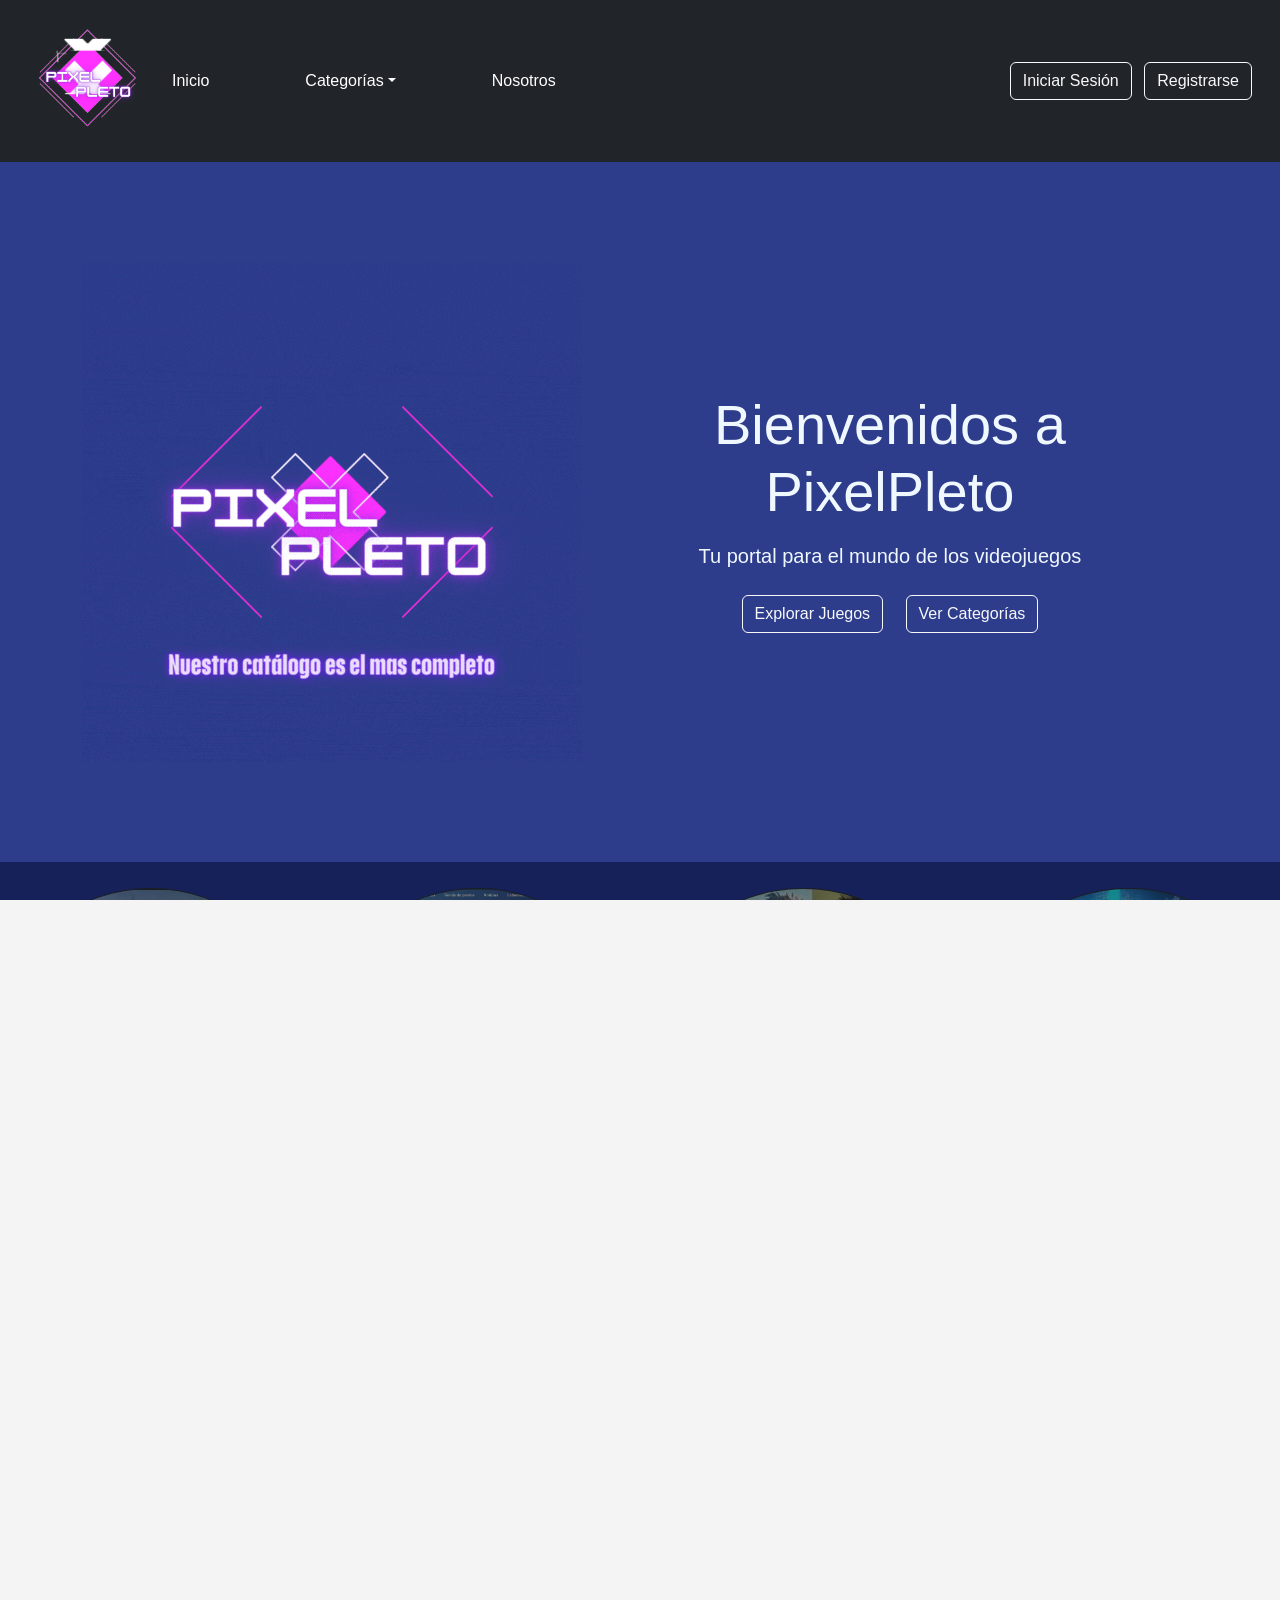
==== index.html @ 940c9767 "Primer Commit" ====
<!DOCTYPE html>
<html lang="en">
<head>
    <meta charset="UTF-8">
    <meta name="viewport" content="width=device-width, initial-scale=1.0">
    <meta name="description" content="Portal gaming PixelPleto - Explora videojuegos, galerías y contenido gaming">
    
    <!-- Óptimo orden de carga de estilos -->
    <link rel="icon" href="../ASSETS/ICONS/Equipo.ico" type="image/x-icon">    
    <link href="https://cdn.jsdelivr.net/npm/bootstrap@5.3.5/dist/css/bootstrap.min.css" rel="stylesheet" integrity="sha384-SgOJa3DmI69IUzQ2PVdRZhwQ+dy64/BUtbMJw1MZ8t5HZApcHrRKUc4W0kG879m7" crossorigin="anonymous">
    <link rel="stylesheet" href="./ASSETS/CSS/style.css">
    <link href="https://cdnjs.cloudflare.com/ajax/libs/font-awesome/5.15.4/css/all.min.css" rel="stylesheet">

    <!-- Variables CSS globales -->
    <style>
        :root {
            --primary-color: #3498db;
            --secondary-color: #2ecc71;
            --dark-bg: #1a1a1a;
            --light-text: #ffffff;
        }
    </style>

    <title>PixelPleto | Tu Portal Gaming</title>
</head>
<body>
    <header class="site-header">
        <nav class="navbar navbar-expand-lg navbar-dark bg-dark">
            <div class="container-fluid">
                <a class="navbar-brand" href="./index.html">
                    <img src="./ASSETS/ICONS/Equipologo.svg" alt="Logo PixelPleto" loading="lazy" width="120" height="auto">
                </a>
                <button class="navbar-toggler" type="button" data-bs-toggle="collapse" data-bs-target="#navbarNav" aria-controls="navbarNav" aria-expanded="false" aria-label="Toggle navigation">
                    <span class="navbar-toggler-icon"></span>
                </button>
                <div class="collapse navbar-collapse" id="navbarNav">
                    <div class="navbarSupportedContent w-100">
                        <ul class="navbar-nav">
                            <li class="nav-item"><a class="nav-link" href="./index.html">Inicio</a></li>
                            <li class="nav-item dropdown">
                                <a class="nav-link dropdown-toggle " data-bs-toggle="dropdown" href="./PAGES/categoria.html" role="button" aria-expanded="false">Categorías</a>
                                <ul class="dropdown-menu">
                                    <li><a class="dropdown-item" href="./PAGES/accion.html">Acción</a></li>
                                    <li><a class="dropdown-item" href="./PAGES/estrategia.html">Estrategia</a></li>
                                    <li><a class="dropdown-item" href="./PAGES/combate.html">Combate</a></li>
                                    <li><hr class="dropdown-divider"></li>
                                    <li><a class="dropdown-item" href="#">Otros</a></li>
                                </ul>
                            </li>
                            <li class="nav-item"><a class="nav-link" href="./PAGES/nosotros.html">Nosotros</a></li>
                        </ul>
                        
                        <div class="auth-buttons">
                            <a href="./PAGES/login.html" class="btn btn-outline-light me-2">Iniciar Sesión</a>
                            <a href="./PAGES/registro.html" class="btn btn-outline-light">Registrarse</a>
                        </div>
                    </div>
                </div>
            </div>
        </nav>
        <section class="hero-section">
            <div class="container hero-content">
                <div class="logo-container">
                    <img src="./ASSETS/ICONS/Equipol.gif" alt="Animación PixelPleto" loading="lazy">
                </div>
                
                <div class="container-text text-center">
                    <h1 class="display-4 mb-3">Bienvenidos a PixelPleto</h1>
                    <p class="lead mb-4">Tu portal para el mundo de los videojuegos</p>
                    
                    <div class="cta-buttons">
                        <a href="./PAGES/galeria.html" class="btn btn-outline-light me-2">Explorar Juegos</a>
                        <a href="./PAGES/categoria.html" class="btn btn-outline-light">Ver Categorías</a>
                    </div>
                </div>
            </div>
        </section>
    </header>
<!---------------------------------------------------------------------->
    <main class="site-main">
        <section class="features-section-one py-3">
            <div class="container-card-one">    
                <div class="row">
                    <article class="feature-card col-md">
                        <div class="card text-center text-bg-dark">
                            <img src="./ASSETS/IMG/juegoss.webp" class="card-img" alt="...">
                            <div class="card-img-overlay">
                                <h3 class="card-title">Juegos Populares</h3>
                                <p class="card-text">Descubre los títulos más jugados y aclamados por la comunidad gamer.</p>
                            </div>
                        </div>
                    </article>
                    <article class="feature-card col-md">
                        <div class="card text-center text-bg-dark">
                            <img src="./ASSETS/IMG/steam.webp" class="card-img" alt="...">
                            <div class="card-img-overlay">
                                <h3 class="card-title">Recomendaciones</h3>
                                <p class="card-text">Encuentra videojuegos recomendados según tus intereses.</p>
                            </div>
                        </div>
                    </article>
                    <article class="feature-card col-md">
                        <div class="card text-center text-bg-dark">
                            <img src="./ASSETS/IMG/galeriaa.webp" class="card-img" alt="...">
                            <div class="card-img-overlay">
                                <h3 class="card-title">Galeria Visual</h3>
                                <p class="card-text">Explora imágenes impresionantes de tus videojuegos favoritos.</p>
                            </div>
                        </div>
                    </article>
                    <article class="feature-card col-md">
                        <div class="card text-center text-bg-dark">
                            <img src="./ASSETS/IMG/enlacess.webp" class="card-img" alt="...">
                            <div class="card-img-overlay">
                                <h3 class="card-title">Enlaces Útiles</h3>
                                <p class="card-text">Accede a recursos y sitios web relevantes para gamers.</p>
                            </div>
                        </div>
                    </article>
                    <article class="feature-card col-md">
                        <div class="card text-center text-bg-dark">
                            <img src="./ASSETS/IMG/torneoo.webp" class="card-img" alt="...">
                            <div class="card-img-overlay">
                                <h3 class="card-title">Eventos y Torneos</h3>
                                <p class="card-text">Mantente al día con los eventos y competencias más emocionantes.</p>
                            </div>
                        </div>
                    </article>
                    <article class="feature-card col-md">
                        <div class="card text-center text-bg-dark">
                            <img src="./ASSETS/IMG/comunidadd.webp" class="card-img" alt="...">
                            <div class="card-img-overlay">
                                <h3 class="card-title">Comunidad Activa</h3>
                                <p class="card-text">Conecta con otros jugadores y comparte tu pasión por los videojuegos.</p>
                            </div>
                        </div>
                    </article>
                </div>
            </div>            
        </section>
        <section class="features-section-two py-3">
            <div class="container-card-two">
                <div class="container-text text-center">
                    <h2 class="display-4 mb-3">Explora Categorías</h2>
                    <p class="lead-sub mb-4">Encuentra videojuegos organizados por géneros para facilitar tu búsqueda</p> 
                </div>

                <div class="row">
                    <article class="feature-card col-md-4">
                        <div class="card text-center text-bg-dark">
                            <img src="https://www.xtrafondos.com/thumbs/webp/1_13129.webp" class="card-img" alt="...">
                            <div class="card-img-overlay">
                                <h3 class="card-title">Acción</h3>
                                <a href="./PAGES/accion.html" class="btn btn-outline-light">Explorar</a>
                            </div>
                        </div>
                    </article>
                    <article class="feature-card col-md-4">
                        <div class="card text-center text-bg-dark">
                            <img src="https://www.xtrafondos.com/thumbs/webp/1_11408.webp" class="card-img" alt="...">
                            <div class="card-img-overlay">
                                <h3 class="card-title">Estrategia</h3>
                                <a href="./PAGES/estrategia.html" class="btn btn-outline-light">Explorar</a>
                            </div>
                        </div>
                    </article>
                    <article class="feature-card col-md-4">
                        <div class="card text-center text-bg-dark">
                            <img src="https://www.xtrafondos.com/thumbs/webp/1_9410.webp" class="card-img" alt="...">
                            <div class="card-img-overlay">
                                <h3 class="card-title">Combate</h3>
                                <a href="./PAGES/combate.html" class="btn btn-outline-light">Explorar</a>
                            </div>
                        </div>
                    </article>
                </div>
            </div>            
        </section>
        <section class="features-section-three py-3">
            <div class="container-card-three">
                <div class="container-text text-center">
                    <h2 class="display-4 mb-3">Galería de Videojuegos</h2>
                    <p class="lead-sub mb-4">Sumérgete en una colección visual de momentos épicos y gráficos impresionantes de videojuegos.</p> 
                </div>

                <div class="row">
                    <article class="feature-card col-md-4">
                        <div class="card text-center text-bg-dark">
                            <img src="./ASSETS/IMG/batalla.webp" class="card-img" alt="...">
                            <div class="card-img-overlay">
                                <h3 class="card-title">Batallas Épicas</h3>
                                <a href="./PAGES/galeria.html" class="btn btn-outline-light">Acción</a>
                            </div>
                        </div>
                    </article>
                    <article class="feature-card col-md-4">
                        <div class="card text-center text-bg-dark">
                            <img src="./ASSETS/IMG/mundos.webp" class="card-img" alt="...">
                            <div class="card-img-overlay">
                                <h3 class="card-title">Mundos Fantásticos</h3>
                                <a href="./PAGES/galeria.html" class="btn btn-outline-light">Fantasía</a>
                            </div>
                        </div>
                    </article>
                    <article class="feature-card col-md-4">
                        <div class="card text-center text-bg-dark">
                            <img src="./ASSETS/IMG/competencias.webp" class="card-img" alt="...">
                            <div class="card-img-overlay">
                                <h3 class="card-title">Competencias</h3>
                                <a href="./PAGES/galeria.html" class="btn btn-outline-light">Deportes</a>
                            </div>
                        </div>
                    </article>
                    <article class="feature-card col-md-4">
                        <div class="card text-center text-bg-dark">
                            <img src="./ASSETS/IMG/estrategia.webp" class="card-img" alt="...">
                            <div class="card-img-overlay">
                                <h3 class="card-title">Estrategias Maestras</h3>
                                <a href="./PAGES/galeria.html" class="btn btn-outline-light">Estrategia</a>
                            </div>
                        </div>
                    </article>
                    <article class="feature-card col-md-4">
                        <div class="card text-center text-bg-dark">
                            <img src="./ASSETS/IMG/rol.webp" class="card-img" alt="...">
                            <div class="card-img-overlay">
                                <h3 class="card-title">Aventuras de Rol</h3>
                                <a href="./PAGES/galeria.html" class="btn btn-outline-light">Rol</a>
                            </div>
                        </div>
                    </article>
                    <article class="feature-card col-md-4">
                        <div class="card text-center text-bg-dark">
                            <img src="./ASSETS/IMG/arcade.webp" class="card-img" alt="...">
                            <div class="card-img-overlay">
                                <h3 class="card-title">Clasicos de Arcade</h3>
                                <a href="./PAGES/login.html" class="btn btn-outline-light">Arcade</a>
                            </div>
                        </div>
                    </article>
                </div>
            </div>            
        </section>
        <section class="features-section-four py-3">
            <div class="container-card-four">
                <div class="container-text text-center">
                    <h2 class="display-4 mb-3">Descubre Más en PixelPleto</h2>
                    <p class="lead-sub mb-4">Explora las secciones clave de nuestro sitio y encuentra contenido exclusivo sobre videojuegos.</p>
                    <div class="section-buttons">
                        <a class="btn nav-point btn-outline-light" href="" role="button">Comenzar Ahora</a>
                        <a class="btn nav-point btn-outline-light" href="" role="button">Más Información</a>
                        <!--<button type="button" class="btn nav-point btn-outline-secondary">Comenzar Ahora</button>
                        <button type="button" class="btn nav-point btn-outline-secondary">Más Información</button>-->
                    </div> 
                </div>
            </div>
        </section>
        <section class="features-section-five py-3">
            <div class="container-card-five">
                <div class="container-text text-center">
                    <h2 class="display-4 mb-3">Por qué Elegir PixelPleto</h2>
                    <p class="lead-sub mb-4">Tu fuente confiable para descubrir videojuegos destacados, imágenes únicas y recursos útiles.</p>
                    <div class="section-buttons">
                        <a class="btn nav-point btn-outline-light" href="" role="button">Saber Más</a>
                        <!--<button type="button" class="btn nav-point btn-outline-secondary">Saber Más</button>-->
                    </div>
                </div>

                <div class="row">
                    <article class="feature-card col-md-4">
                        <div class="card card-final text-center text-bg-dark">
                            <img src="./ASSETS/IMG/seguridad.webp" class="card-img img-final" alt="...">
                            <div class="card-img-overlay">
                                <h3 class="card-title">Contenido Curado</h3>
                                <p class="card-textp">Accede a información seleccionada cuidadosamente sobre videojuegos.</p>
                            </div>
                        </div>
                    </article>
                    <article class="feature-card col-md-4">
                        <div class="card card-final text-center text-bg-dark">
                            <img src="./ASSETS/IMG/actualizacion.webp" class="card-img img-final" alt="...">
                            <div class="card-img-overlay">
                                <h3 class="card-title">Actualizaciones Contantes</h3>
                                <p class="card-textp">Mantener al día con las ultimas novedades en el mundo gamer.</p>                            
                            </div>
                        </div>
                    </article>
                    <article class="feature-card col-md-4">
                        <div class="card card-final text-center text-bg-dark">
                            <img src="./ASSETS/IMG/interfaz.webp" class="card-img img-final" alt="...">
                            <div class="card-img-overlay">
                                <h3 class="card-title">Interfaz Intuitiva</h3>
                                <p class="card-textp">Navega fácilmente y encuentra lo que buscas rápidamente.</p>                            
                            </div>
                        </div>
                    </article>
                    <article class="feature-card col-md-4">
                        <div class="card card-final text-center text-bg-dark">
                            <img src="./ASSETS/IMG/comunidad.webp" class="card-img img-final" alt="...">
                            <div class="card-img-overlay">
                                <h3 class="card-title">Comunidad Gamer</h3>
                                <p class="card-textp">Únete a una comunidad apasionada por los videojuegos.</p>                            
                            </div>
                        </div>
                    </article>

                </div>
            </div>            
        </section>  
    </main>
    <!------------------------------------------------------------------>
    <footer class="site-footer bg-dark text-light py-4">
        <div class="container">
            <section class="row contenido-footer gy-4">
                <div class="col-md-4 text-center">
                    <img src="./ASSETS/ICONS/Equipologo.svg" alt="Logo PixelPleto" width="150" height="auto">
                </div> 
            </section>
            <section class="redes-sociales">
                <div class="col-md-4">
                    <div class="social-links">
                        <!-- Enlaces sociales aquí -->
                        <a data-mdb-ripple-init class="button-network__button" href="https://www.facebook.com" role="button">
                            <i class="fab fa-facebook-f text-white"></i>
                            <p>Facebook</p>
                        </a>
                        <a data-mdb-ripple-init class="button-network__button" href="https://twitter.com" role="button">
                            <i class="fab fa-twitter text-white"></i>
                            <p>Twitter</p>
                        </a>
                        <a data-mdb-ripple-init class="button-network__button" href="https://www.instagram.com" role="button">
                            <i class="fab fa-instagram text-white"></i>
                            <p>Instagram</p>
                        </a>
                        <a data-mdb-ripple-init class="button-network__button" href="https://www.youtube.com" role="button">
                            <i class="fab fa-youtube text-white"></i>
                            <p>Youtube</p>
                        </a>
                        <a data-mdb-ripple-init class="button-network__button" href="https://www.tiktok.com" role="button">
                            <i class="fab fa-tiktok text-white"></i>
                            <p>Tiktok</p>
                        </a>
                    </div>
                </div>
            </section>
            <section class="contacto-footer">
                <form action="">
                    <div class="row d-flex justify-content-center">
                        <div class="col-auto">
                            <p class="pt-2">
                                <strong>Suscríbase para notificaciones</strong>
                            </p>
                        </div>
                        <div class="col-md-5 col-12">
                            <div data-mdb-input-init class="form-outline mb-4">
                                <input type="email" id="form5Example24" class="form-control" />
                                <label class="form-label" for="form5Example24">Dirección Email</label>
                            </div>
                        </div>
                        <div class="col-auto">
                            <button data-mdb-ripple-init type="submit" class="btn btn-outline-light mb-4">
                                Envíar
                            </button>
                        </div>
                    </div>
                </form>
            </section>
            <div class="copyright mt-4 text-center">
                © 2025 PixelPleto. Todos los derechos reservados.
                <ul class="lista-footer">
                    <li>Cristian Laura Muruchi |</li>
                    <li>| Cristopher Cordova Rebollo |</li>
                    <li>| Felipe Jara Arancibia |</li>
                    <li>| Juan Rojas Marquez</li>
                </ul>
            </div>
        </div>
    </footer>

    <script src="https://cdn.jsdelivr.net/npm/@popperjs/core@2.11.8/dist/umd/popper.min.js" integrity="sha384-I7E8VVD/ismYTF4hNIPjVp/Zjvgyol6VFvRkX/vR+Vc4jQkC+hVqc2pM8ODewa9r" crossorigin="anonymous"></script>
    <script src="https://cdn.jsdelivr.net/npm/bootstrap@5.3.5/dist/js/bootstrap.min.js" integrity="sha384-VQqxDN0EQCkWoxt/0vsQvZswzTHUVOImccYmSyhJTp7kGtPed0Qcx8rK9h9YEgx+" crossorigin="anonymous"></script>    
    <script src="./JS/script.js"></script>
</body>
</html>
---- ASSETS/CSS/style.css ----
/* Estilos Generales */
:root {
    --primary-color: #192340;
    --secondary-color: #239Bff;
    --accent-color: #4981F2;
    --background-color: #f4f4f4;
    --text-color: #333;
    --card-overlay: rgba(0, 0, 0, 0.5);
}

* {
    margin: 0;
    border: 0;
    box-sizing: border-box;
}

html, body {
    width: 100%;
    height: 100%;
    overflow-x: hidden;
    margin: 0;
    padding: 0;
    font-size: 1rem;
    font-family: Arial, sans-serif;
    background-color: var(--background-color);
    color: var(--text-color);
    font-weight: 300;
}

img {
    max-width: 100%;
    height: auto;
}

/* style.css */

/* Encabezado */
.site-header {
    position: relative;
}

.navbar {
    padding: 1rem;
}
.navbar-nav {
    gap: 20px;
}
.navbar-nav .nav-item {
    margin-right: 60px;
}

.nav-link {
    color: var(--light-text) !important;
}

.nav-link:hover {
    color: var(--primary-color) !important;
}

.auth-buttons .btn {
    transition: background-color 0.3s, border-color 0.3s;
}

.auth-buttons .btn:hover {
    background-color: var(--primary-color);
    border-color: var(--primary-color);
}
.navbarSupportedContent{
    display: flex;
    align-items: center;
    justify-content: space-between;
}
/* Sección Hero */
.hero-section {
    background: url('./ASSETS/IMAGES/hero-background.jpg') no-repeat center center/cover;
    background-color: #2E3C8C;
    padding: 100px 0;
    text-align: center;
}

.hero-content {
    /*max-width: 800px;
    margin: 0 auto;*/
    display: flex;
    align-items: center;
    justify-content: space-between;
}
.container-text h1 {
    color: aliceblue;
}
.container-text p {
    color: aliceblue;
}
.cta-buttons .btn {
    margin: 0 10px;
}
.hidden {
    display: none;
}
/* Secciones de características */
.features-section-one {
    padding: 50px 0;
    background-color: #162059;
}

.container-card-one .row .card {
    height: 100%;
    overflow: hidden;
    border-radius: 50%;

}
.container-text h2 {
    color: #192340;
}
.container-text .lead-sub {
    color: #192340;
    font-size: 1.5rem;
}

.features-section-two {
    padding: 50px 0;
    background-color: aliceblue;
}

.features-section-three {
    padding: 50px 0;
    background-color: aliceblue;
}

.features-section-four {
    background-color: #162059;
}
.container-card-four .container-text h2 {
    color: aliceblue;
}
.container-card-four .container-text p {
    color: aliceblue;
}
.section-buttons {
    display: flex;
    justify-content: space-evenly;
    align-items: center;
}


.features-section-five {
    background-color: #2E3C8C;
}
.container-card-five {
    display: flex;
    align-items: center;
    justify-content: center;
}
.container-card-five .container-text h2 {
    color: aliceblue;
}
.container-card-five .container-text p {
    color: aliceblue;
}



.container-card-five .row {
    display: grid;
    grid-template-columns: repeat(2, 1fr);
    gap: 10px;
    align-items: center;
    justify-items: center;
    width: 100%;
    height: 100%;
}

.row {
    display: flex;
    flex-wrap: wrap;
    justify-content: center;
}
.feature-card {
    flex: 1 1 300px;
    margin: 10px;
    max-width: 50%;
}

.card {
    height: 100%;
    width: 100%;
    background-color: #162059;
}
.card-title {
    color: aliceblue;
}
/*.category {
    width: 23rem;
}*/
.card-img {
    opacity: 0.5;
    width: 100%;
    height: 100%;
}
.card-final{
    width: 15vw;
    height: 40vh;
}
.container-gallery {
    background-color: #2E3C8C;
}
#contenedor-galeria{
    display: grid;
    grid-template-columns: repeat(2, 1fr);
    justify-items: center;
    align-items: center;
    justify-content: space-around;
    margin: 3px;
}
#contenedor-galeria .category{
    width: 35rem;
    height: 40rem;
    margin: 56px;
    padding: 20px;
}
#contenedor-galeria .category .col {
    width: 100%;
    height: 100%;
    display: flex;
    flex-direction: row;
    justify-content: center;
    align-items: center;
    gap: 20px;
}
#contenedor_juegos h1, p {
    color: aliceblue;
}
/*.img-final {
    width: 400vw;
}*/
.card-img-overlay {
    display: flex;
    align-items: center;
    flex-direction: column;
    justify-content: center;
}

.card:hover {
    transform: scale(1.05);
}
.category h2 {
    color: aliceblue;
    text-align: center;
}
/* Footer */
.site-footer {
    background-color: var(--dark-bg);
    color: var(--light-text);
}

.site-footer h5 {
    margin-bottom: 20px;
}

.redes-sociales {
    display: flex;
    justify-content: center;
}

.social-links {
    display: flex;
    justify-content: space-between;
}

.social-links a {
    display: flex;
    align-items: center;
    flex-direction: column;
    color: var(--light-text);
    margin: 5px 0;
    text-decoration: none;
}

.social-links a:hover {
    color: var(--primary-color);
}

.newsletter-form {
    margin-top: 20px;
}

.newsletter-form .form-outline {
    width: 100%;
}

.contacto-footer {
    display: flex;
    justify-content: center;
}
.copyright {
    margin-top: 20px;
    font-size: 0.9rem;
}
ul, li {
    list-style-type: none;
}
.lista-footer {
    display: flex;
    justify-content: center;
}

/* Responsividad */
/*@media (max-width: 768px) {
    .hero-section {
        padding: 50px 0;
    }

    .cta-buttons .btn {
        width: 100%;
        margin: 10px 0;
    }
}*/

/*Responsive pagina principal*/
@media (min-width: 360px) and (max-width: 766px) {
    .container-card-one .row .card {
        height: 15rem;
        border-radius: 0%;
    }
    .feature-card {
        max-width: 20rem;
    }
    .container-card-five {
        flex-direction: column;
        align-items: center;
    }
    .card-final {
        width: 46vw;
    }
    .feature-card {
        margin: 0;
    }
}


/*responsive galeria de juegos*/
/* Responsive Mobile*/
@media (min-width: 360px) and (max-width: 767px) {
    #contenedor-galeria {
        width: 100%;
        display: flex !important;
        flex-direction: column;
        align-items: center;
    }
    #contenedor-galeria .category {
        display: flex;
        flex-direction: column;
        flex: 1 1 calc(17% - 2rem); 
        max-width: 100%;
    }
}

/* Responsive: Tablets (≥ 768px) */
@media (min-width: 768px) and (max-width: 1023px) {
    .container-gallery {
        padding: 10px;
    }
    #contenedor-galeria {
        width: 100%;
        display: flex !important;
        flex-wrap: wrap;
        gap: 2rem;
        justify-content: space-between;
        align-items: flex-start;
    }
    #contenedor-galeria .category {
        flex: 1 1 calc(50% - 2rem); 
        max-width: 48%;
    }
    #contenedor-galeria .category .col {
        width: 35rem;
        height: 40rem;
        justify-content: space-around;
    }

    .card {
        flex: 1 1 calc(50% - 2rem);
    }

    .contenido-footer {
        justify-content: space-between;
        align-items: center;
        text-align: left;
    }

    .contacto-footer form .row {
        flex-wrap: nowrap;
    }
}

/* Responsive: Escritorio (≥ 1024px) */
@media (min-width: 1024px) and (max-width: 1920px) {
    #contenedor-galeria {
        display: flex;
        flex-direction: column;
    }
    #contenedor-galeria .category {
        flex: 1 1 calc(50% - 2rem); 
        max-width: 63%;
    }
    #contenedor-galeria .category .col {
        width: 100%;
        height: 40rem;
        justify-content: flex-start;
    }

    .card {
        flex: 1 1 calc(25% - 2rem);
    }

    .container-gallery {
        padding: 4rem;
    }

    .category h2 {
        text-align: center;
    }

    .contenido-footer {
        padding: 0 2rem;
    }
}
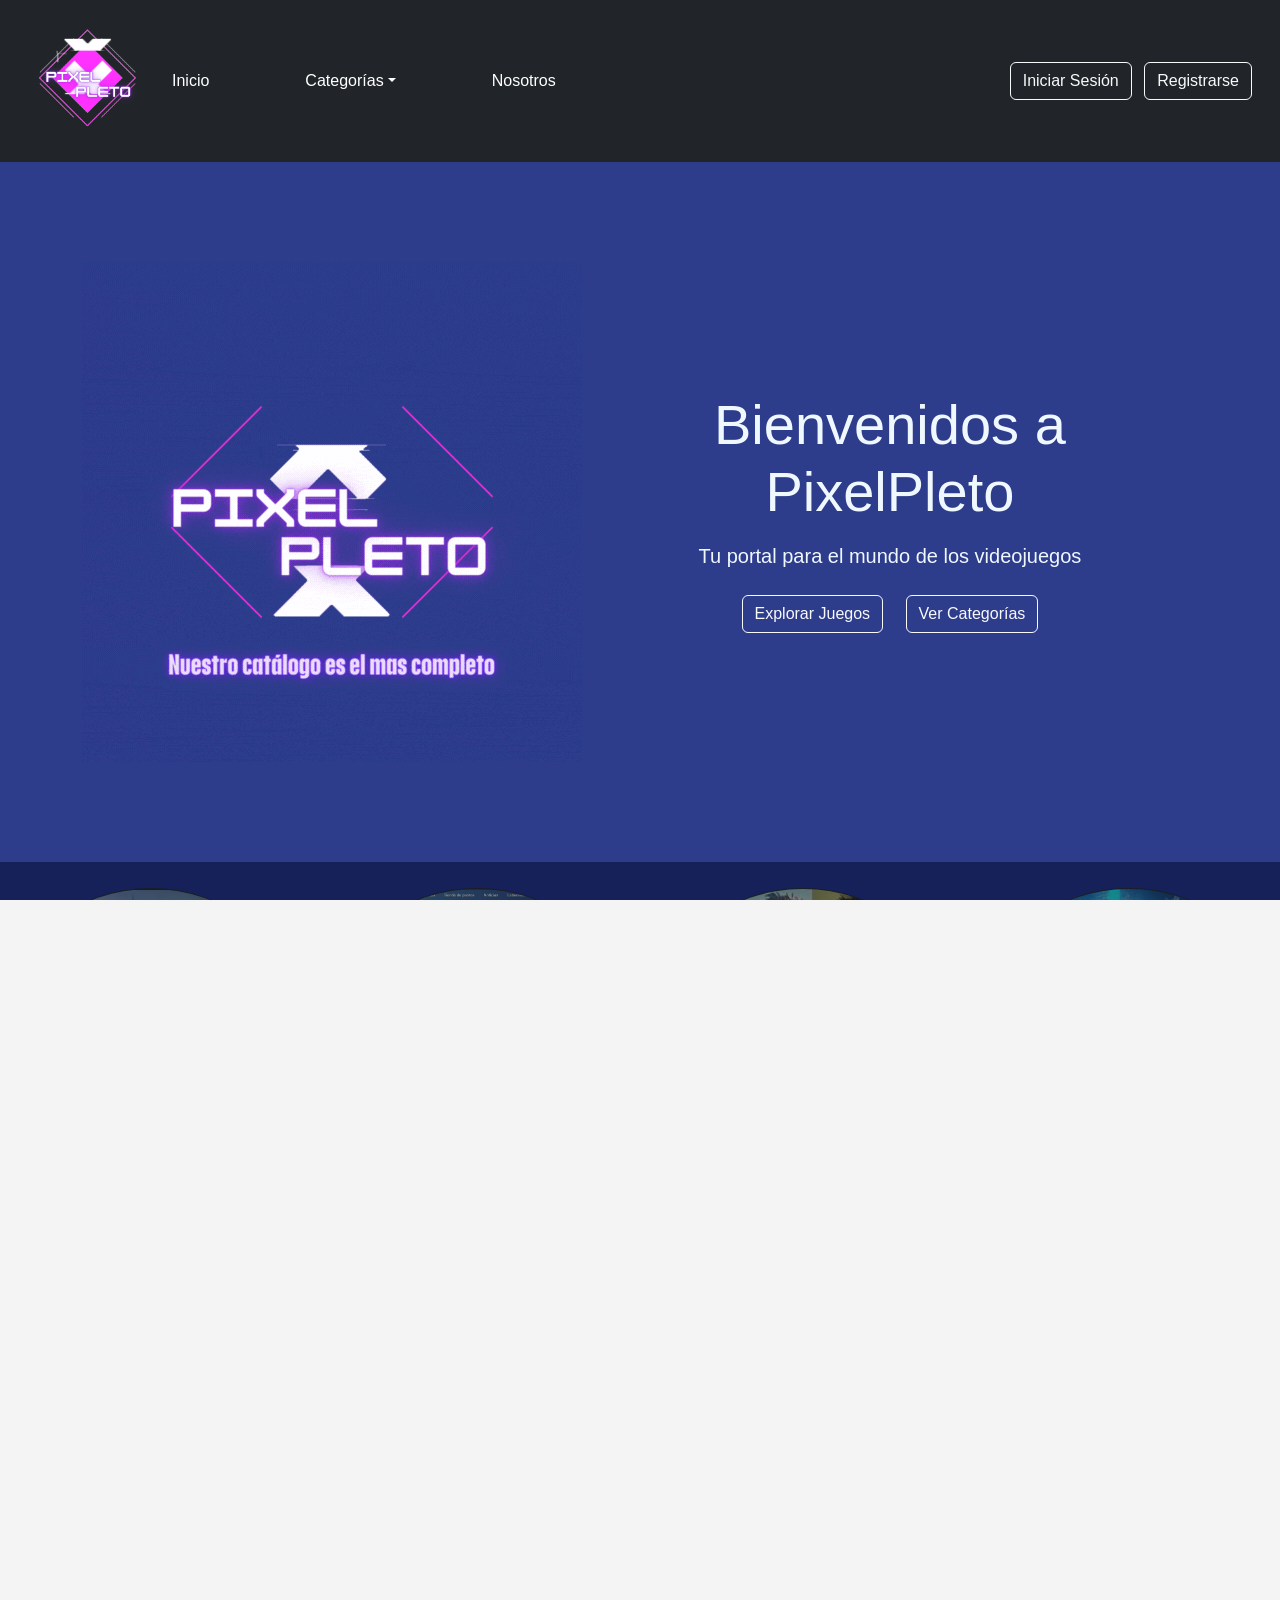
==== commit 7c2f73a3: "Arreglo de icono" ====
--- a/index.html
+++ b/index.html
@@ -6,7 +6,7 @@
     <meta name="description" content="Portal gaming PixelPleto - Explora videojuegos, galerías y contenido gaming">
     
     <!-- Óptimo orden de carga de estilos -->
-    <link rel="icon" href="../ASSETS/ICONS/Equipo.ico" type="image/x-icon">    
+    <link rel="icon" href="./ASSETS/ICONS/Equipo.ico" type="image/x-icon">    
     <link href="https://cdn.jsdelivr.net/npm/bootstrap@5.3.5/dist/css/bootstrap.min.css" rel="stylesheet" integrity="sha384-SgOJa3DmI69IUzQ2PVdRZhwQ+dy64/BUtbMJw1MZ8t5HZApcHrRKUc4W0kG879m7" crossorigin="anonymous">
     <link rel="stylesheet" href="./ASSETS/CSS/style.css">
     <link href="https://cdnjs.cloudflare.com/ajax/libs/font-awesome/5.15.4/css/all.min.css" rel="stylesheet">
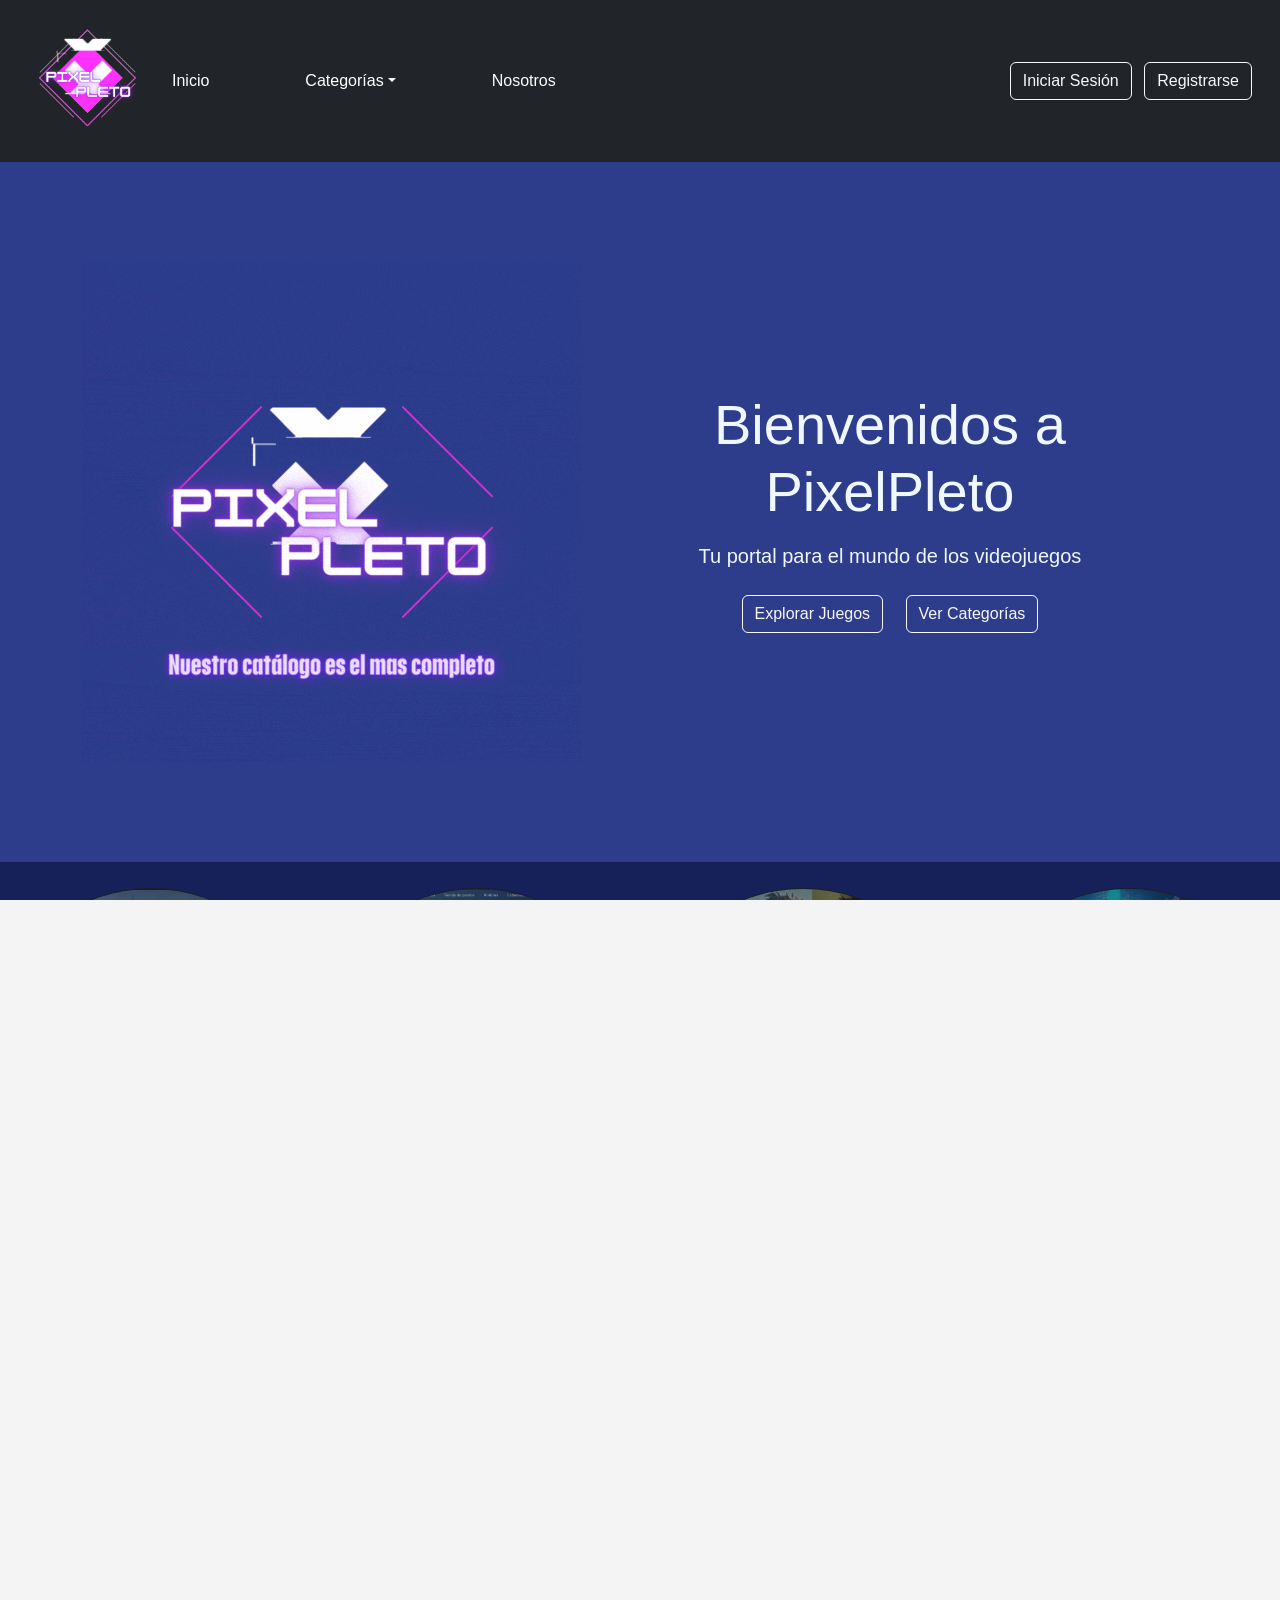
==== commit eb51abf4: "Arreglos de saltoPagina" ====
--- a/index.html
+++ b/index.html
@@ -44,7 +44,7 @@
                                     <li><a class="dropdown-item" href="./PAGES/estrategia.html">Estrategia</a></li>
                                     <li><a class="dropdown-item" href="./PAGES/combate.html">Combate</a></li>
                                     <li><hr class="dropdown-divider"></li>
-                                    <li><a class="dropdown-item" href="#">Otros</a></li>
+                                    <li><a class="dropdown-item" href="./PAGES/galeria.html">Otros</a></li>
                                 </ul>
                             </li>
                             <li class="nav-item"><a class="nav-link" href="./PAGES/nosotros.html">Nosotros</a></li>
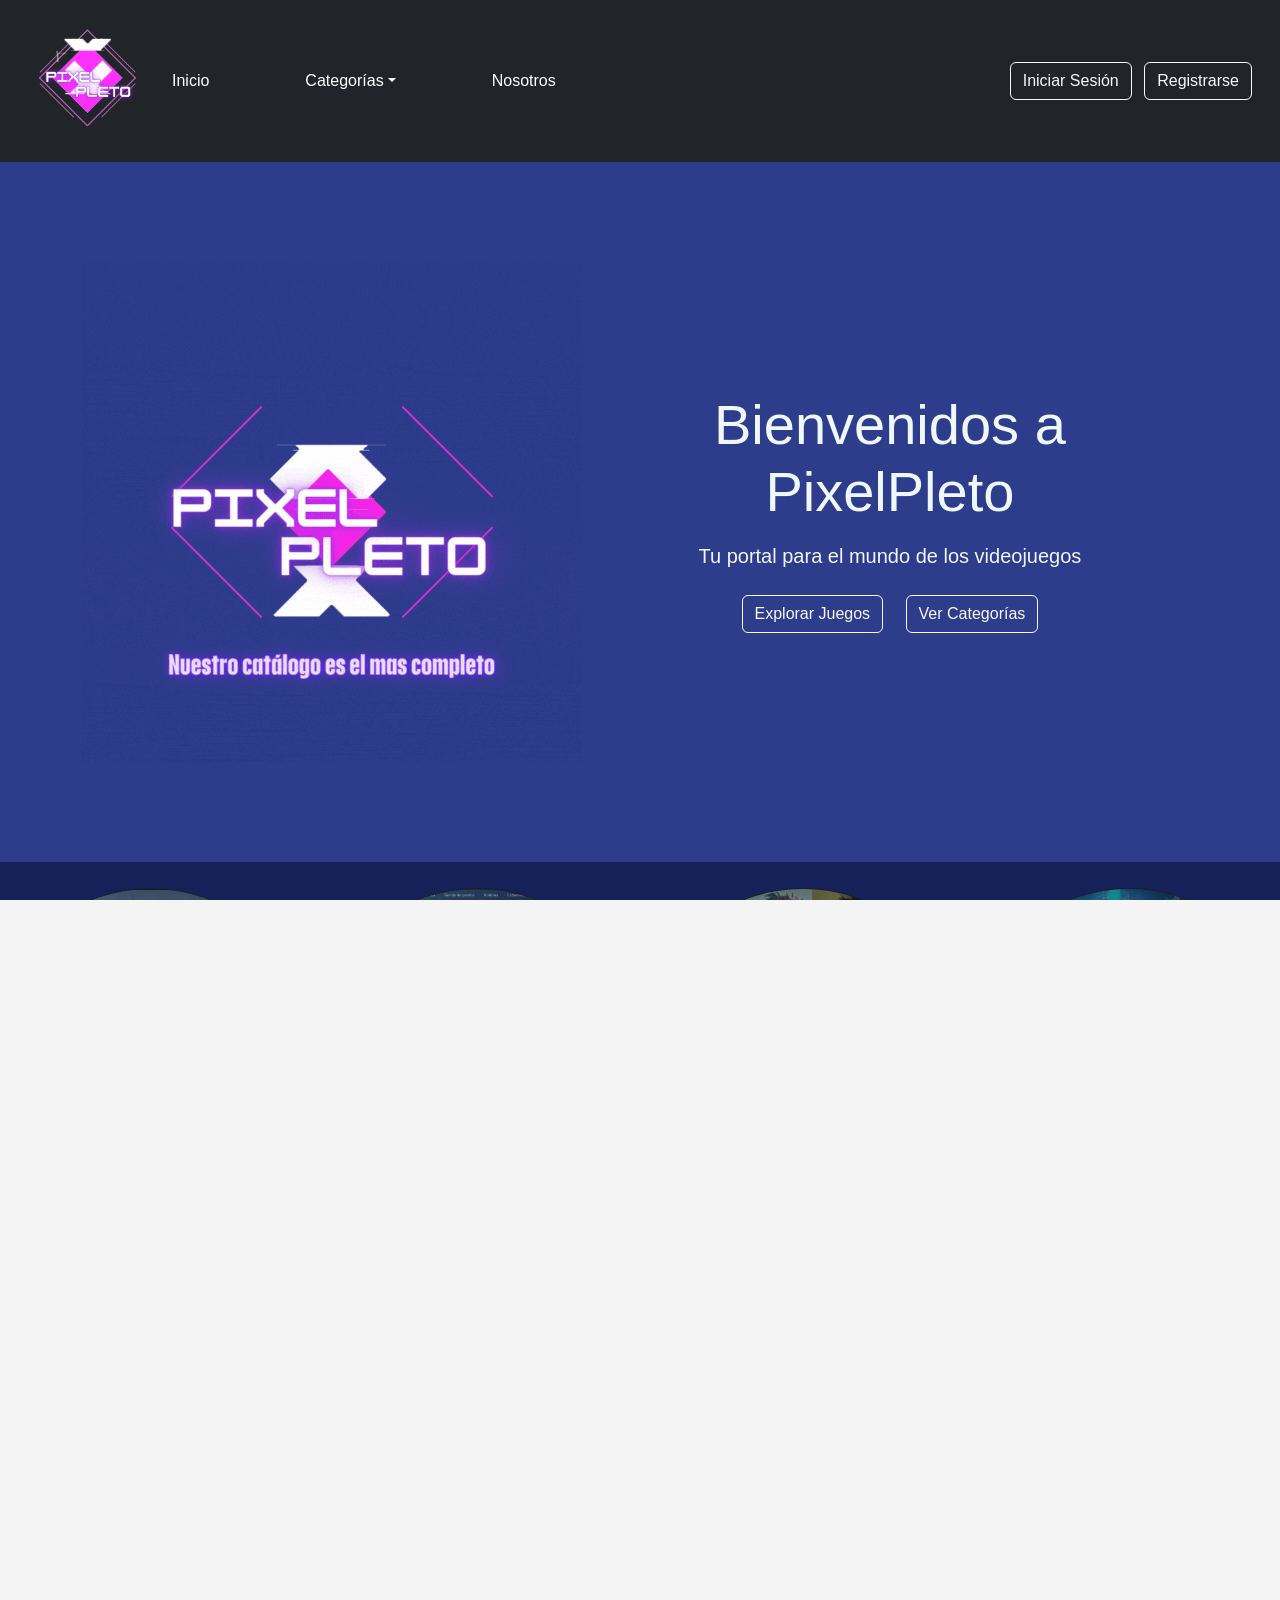
==== commit c96c5a66: "Arreglo de Card" ====
--- a/index.html
+++ b/index.html
@@ -247,7 +247,7 @@
                     <h2 class="display-4 mb-3">Descubre Más en PixelPleto</h2>
                     <p class="lead-sub mb-4">Explora las secciones clave de nuestro sitio y encuentra contenido exclusivo sobre videojuegos.</p>
                     <div class="section-buttons">
-                        <a class="btn nav-point btn-outline-light" href="" role="button">Comenzar Ahora</a>
+                        <a class="btn nav-point btn-outline-light" href="./PAGES/galeria.html" role="button">Comenzar Ahora</a>
                         <a class="btn nav-point btn-outline-light" href="" role="button">Más Información</a>
                         <!--<button type="button" class="btn nav-point btn-outline-secondary">Comenzar Ahora</button>
                         <button type="button" class="btn nav-point btn-outline-secondary">Más Información</button>-->
--- a/ASSETS/CSS/style.css
+++ b/ASSETS/CSS/style.css
@@ -216,7 +216,7 @@
     width: 35rem;
     height: 40rem;
     margin: 56px;
-    padding: 20px;
+    padding: 6px;
 }
 #contenedor-galeria .category .col {
     width: 100%;
